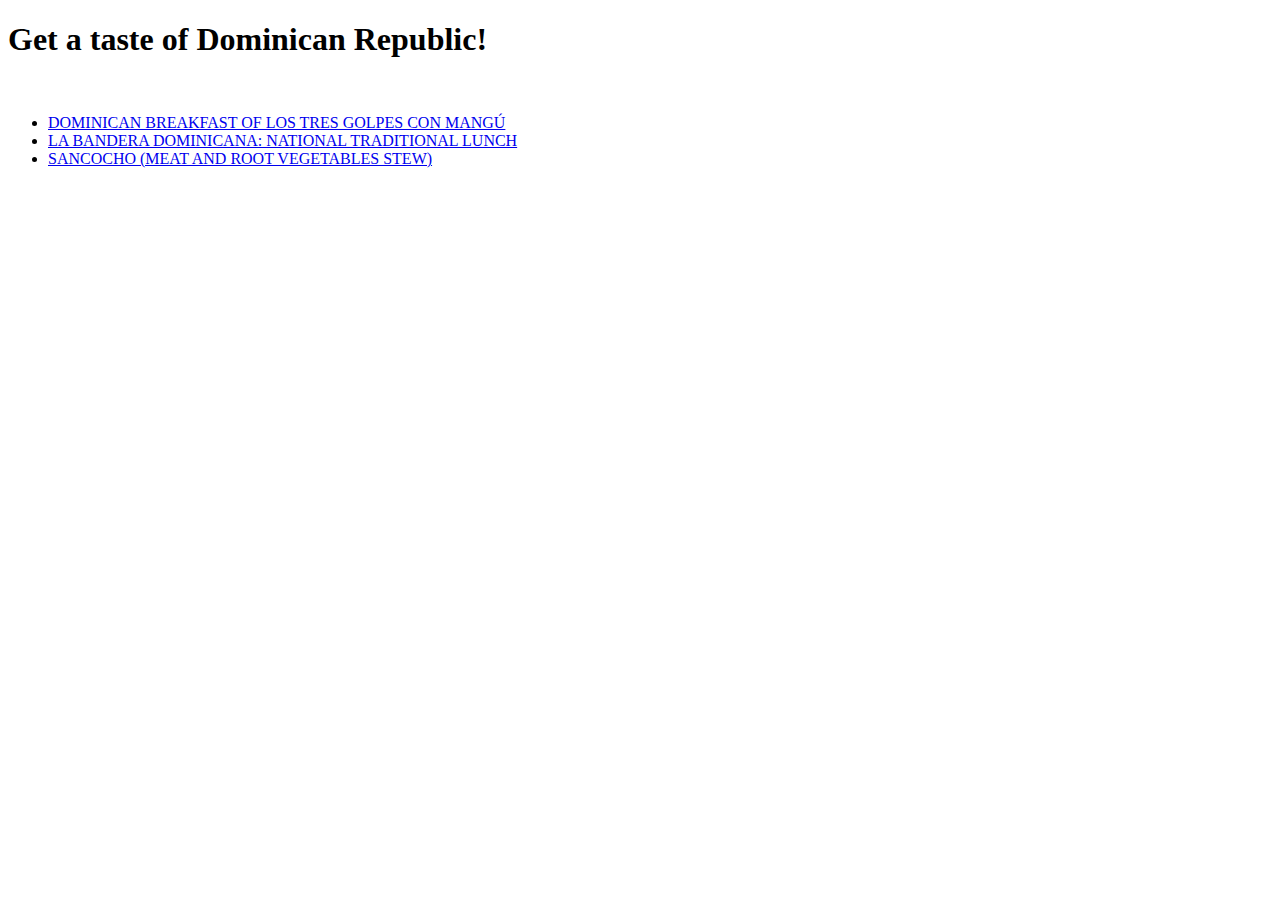
==== recipes/la-bandera-dominicana.html @ d001864d "Setting up basic website structure." ====
<!DOCTYPE html>

<html lang="en">
    <head>
        <meta charset="UTF-8">
        <title>Dominican Recipes</title>
    </head>

    <body>
        <h1>Get a taste of Dominican Republic!</h1>
        <img src="" alt="">

        <ul>
            <li>
                <a href="./recipes/">DOMINICAN BREAKFAST OF LOS TRES GOLPES CON MANGÚ</a>
            </li>
            <li>
                <a href="./recipes/">LA BANDERA DOMINICANA: NATIONAL TRADITIONAL LUNCH</a>
            </li>
            <li>
                <a href="./recipes/">SANCOCHO (MEAT AND ROOT VEGETABLES STEW)</a>
            </li>
        </ul>
    </body>
</html>
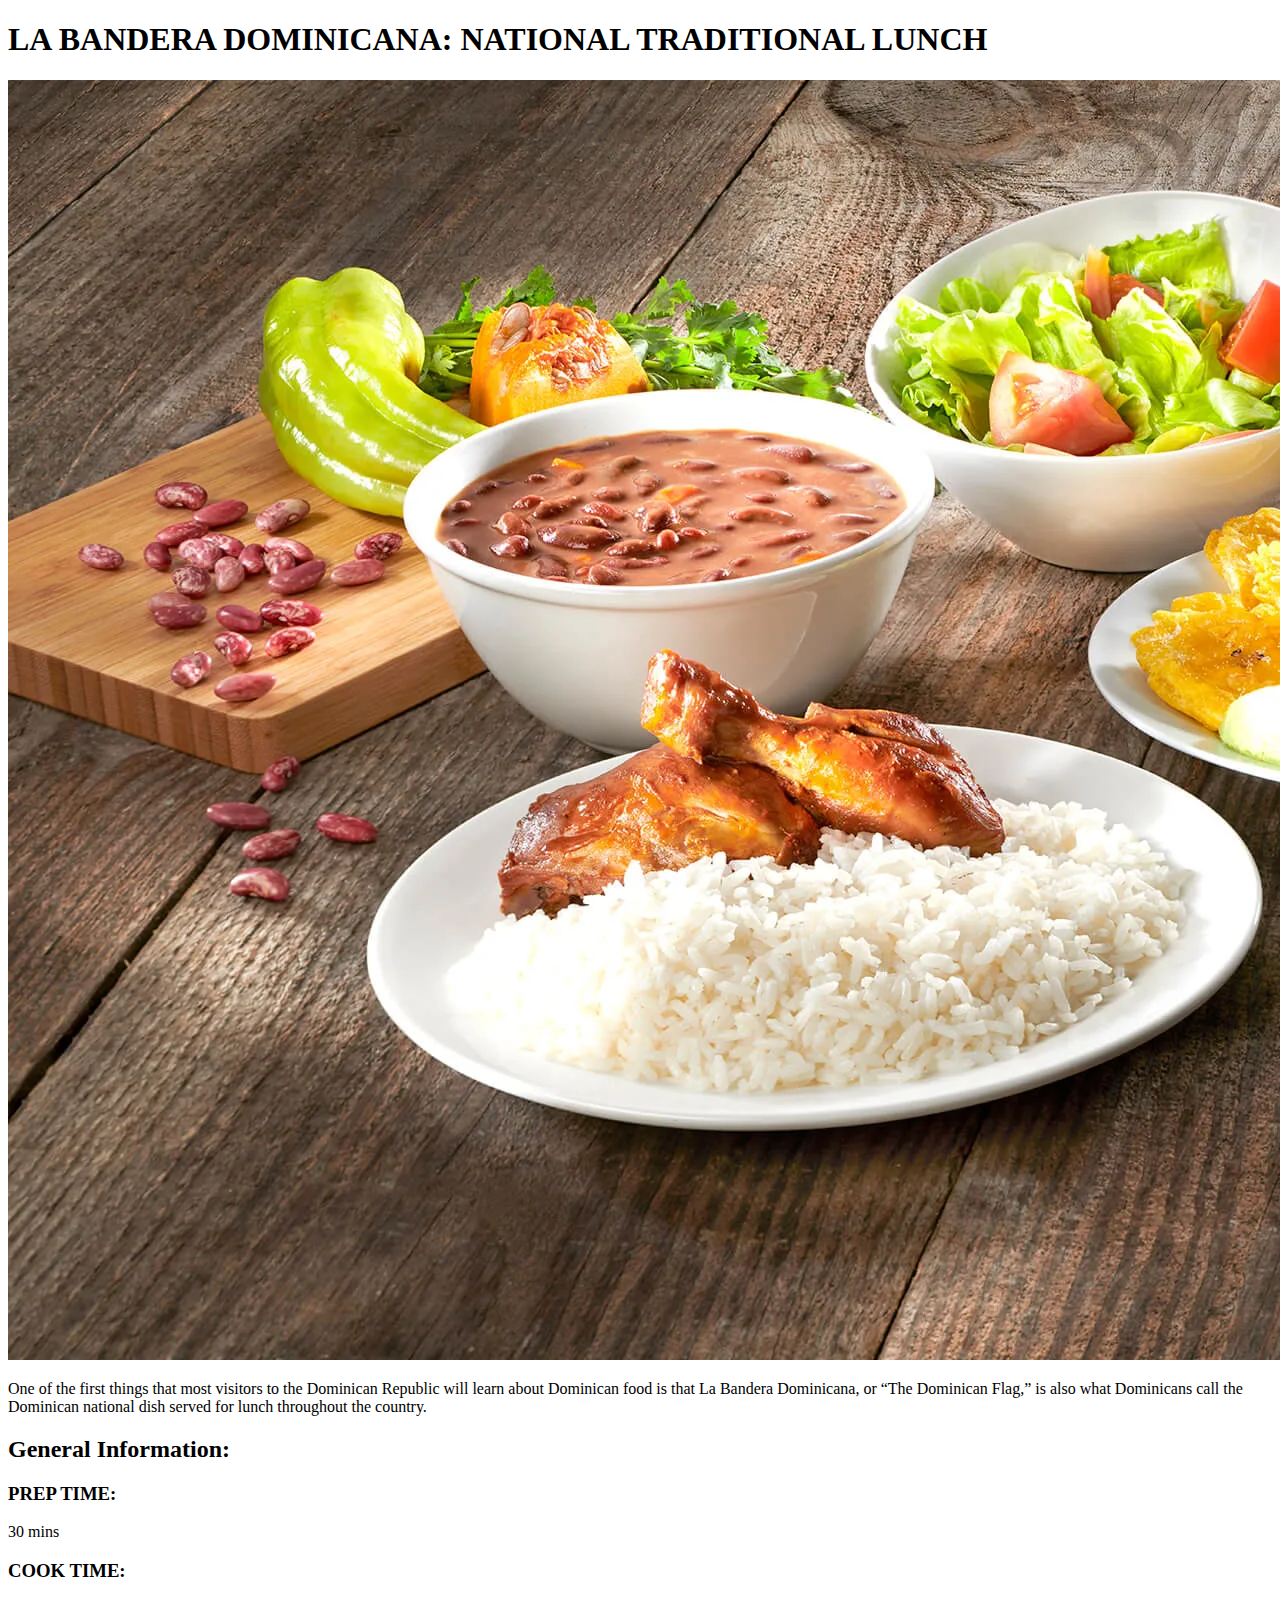
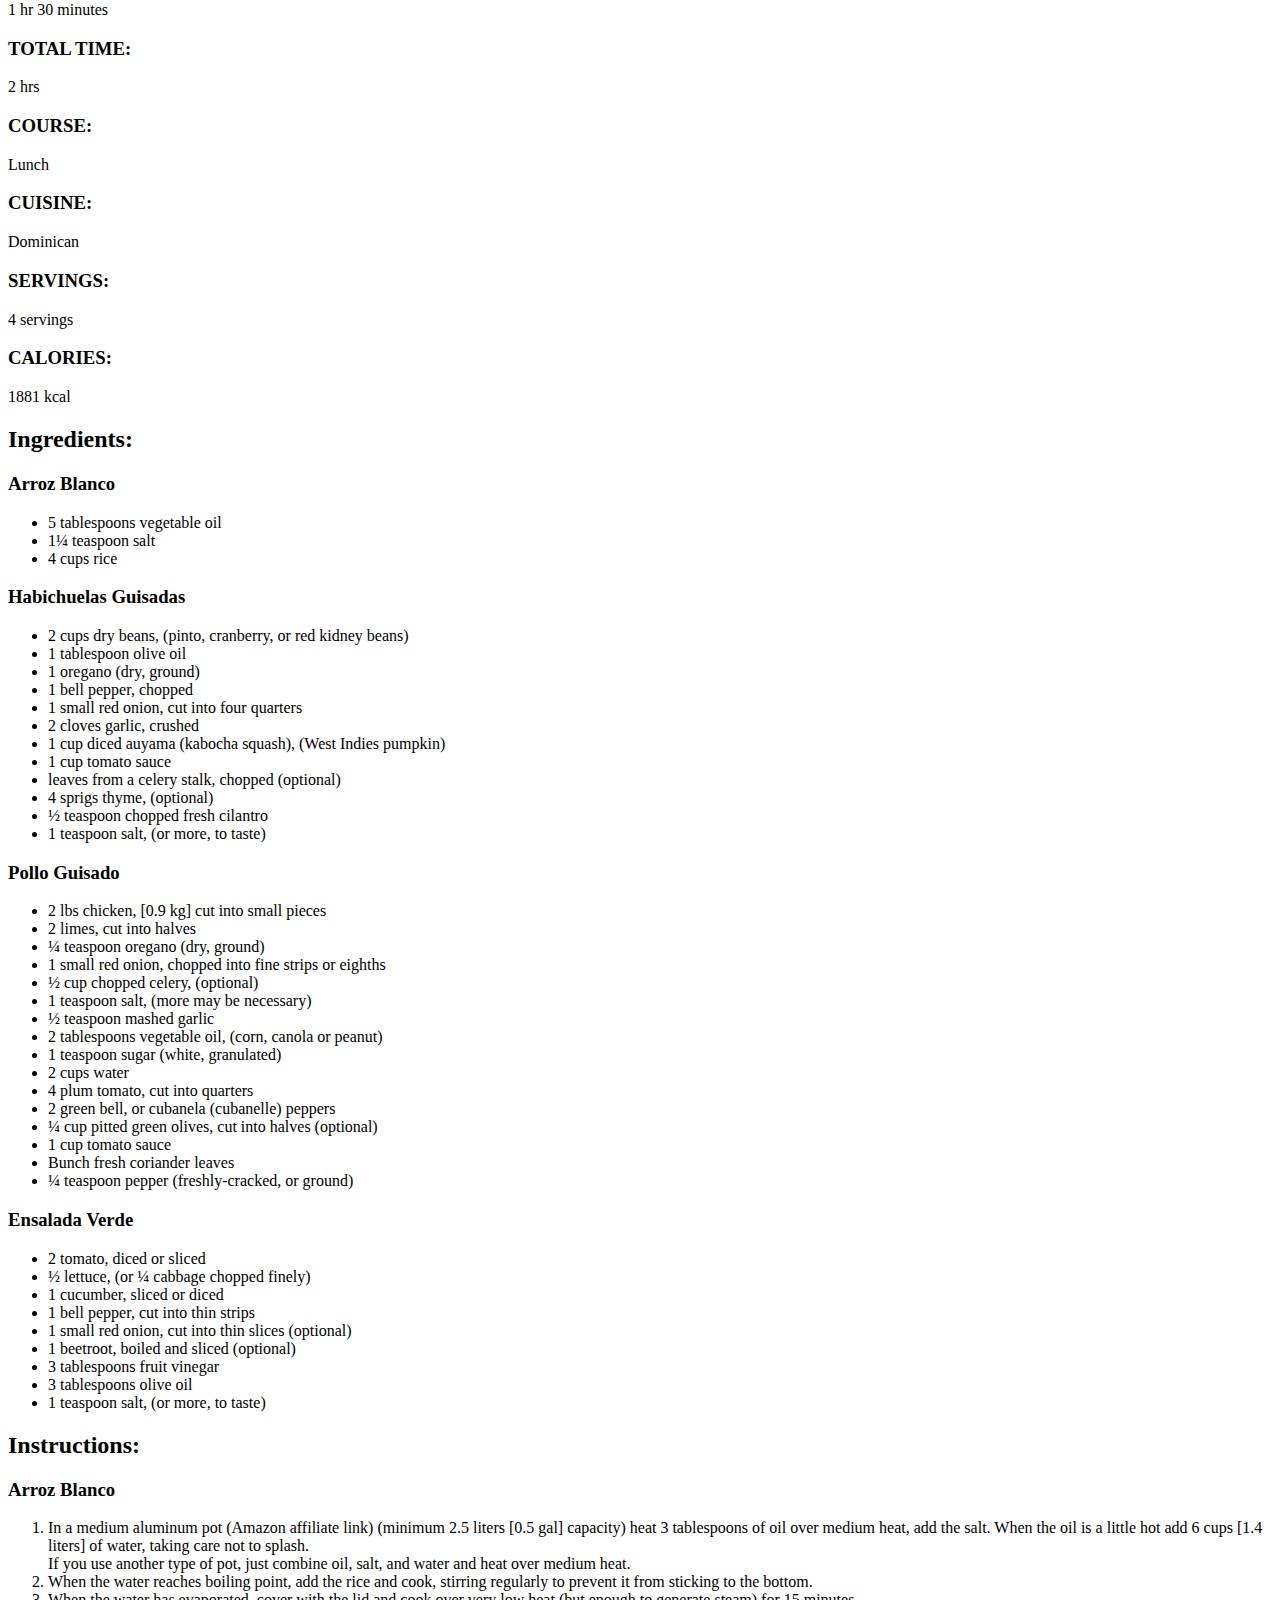
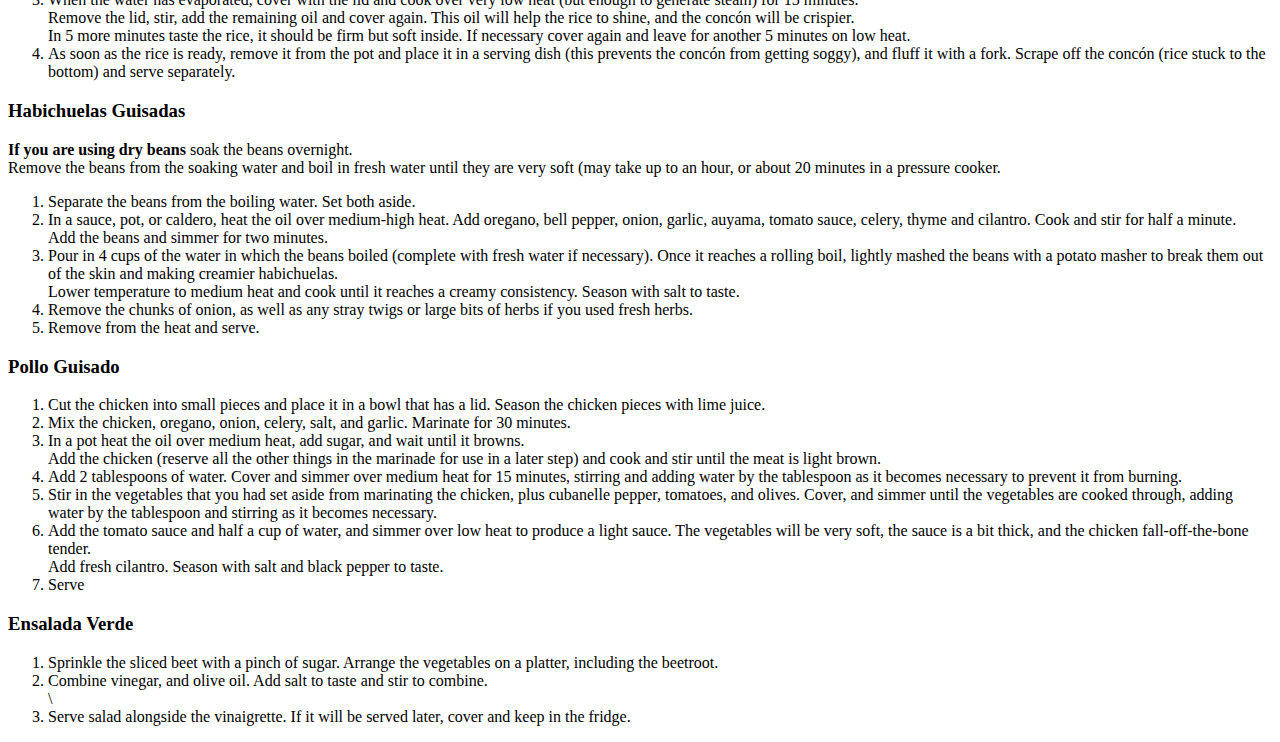
==== commit 0219f81c: "Completed recipe website for basic HTML practice" ====
--- a/recipes/la-bandera-dominicana.html
+++ b/recipes/la-bandera-dominicana.html
@@ -3,23 +3,120 @@
 <html lang="en">
     <head>
         <meta charset="UTF-8">
-        <title>Dominican Recipes</title>
+        <title>La Bandera Dominicana</title>
     </head>
 
     <body>
-        <h1>Get a taste of Dominican Republic!</h1>
-        <img src="" alt="">
+        <h1>LA BANDERA DOMINICANA: NATIONAL TRADITIONAL LUNCH</h1>
+        <img src="../images/la-bandera-dominicana-comida.webp" alt="Traditional dominican lunch.">
 
+        <p>One of the first things that most visitors to the Dominican Republic will learn about Dominican food is that La Bandera Dominicana, or “The Dominican Flag,” is also what Dominicans call the Dominican national dish served for lunch throughout the country. </p>
+
+        <h2>General Information:</h2>
+        <h3>PREP TIME:</h3>
+        <p>30 mins</p>
+        <h3>COOK TIME:</h3>
+        <p>1 hr 30 minutes</p>
+        <h3>TOTAL TIME:</h3>
+        <p>2 hrs</p>
+        <h3>COURSE:</h3>
+        <p>Lunch</p>
+        <h3>CUISINE:</h3>
+        <p>Dominican</p>
+        <h3>SERVINGS:</h3>
+        <p>4 servings</p>
+        <h3>CALORIES:</h3>
+        <p>1881 kcal</p>
+
+        <h2>Ingredients:</h2>
+        <h3>Arroz Blanco</h3>
         <ul>
-            <li>
-                <a href="./recipes/">DOMINICAN BREAKFAST OF LOS TRES GOLPES CON MANGÚ</a>
-            </li>
-            <li>
-                <a href="./recipes/">LA BANDERA DOMINICANA: NATIONAL TRADITIONAL LUNCH</a>
-            </li>
-            <li>
-                <a href="./recipes/">SANCOCHO (MEAT AND ROOT VEGETABLES STEW)</a>
-            </li>
+            <li>5 tablespoons vegetable oil</li>
+            <li>1¼ teaspoon salt</li>
+            <li>4 cups rice</li>
         </ul>
+        <h3>Habichuelas Guisadas</h3>
+        <ul>
+            <li>2 cups dry beans, (pinto, cranberry, or red kidney beans)</li>
+            <li>1 tablespoon olive oil</li>
+            <li>1 oregano (dry, ground)</li>
+            <li>1 bell pepper, chopped</li>
+            <li>1 small red onion, cut into four quarters</li>
+            <li>2 cloves garlic, crushed</li>
+            <li>1 cup diced auyama (kabocha squash), (West Indies pumpkin)</li>
+            <li>1 cup tomato sauce</li>
+            <li>leaves from a celery stalk, chopped (optional)</li>
+            <li>4 sprigs thyme, (optional)</li>
+            <li>½ teaspoon chopped fresh cilantro</li>
+            <li>1 teaspoon salt, (or more, to taste)</li>
+
+        </ul>
+        <h3>Pollo Guisado</h3>
+        <ul>
+            <li>2 lbs chicken, [0.9 kg] cut into small pieces</li>
+            <li>2 limes, cut into halves</li>
+            <li>¼ teaspoon oregano (dry, ground)</li>
+            <li>1 small red onion, chopped into fine strips or eighths</li>
+            <li>½ cup chopped celery, (optional)</li>
+            <li>1 teaspoon salt, (more may be necessary)</li>
+            <li>½ teaspoon mashed garlic</li>
+            <li>2 tablespoons vegetable oil, (corn, canola or peanut)</li>
+            <li>1 teaspoon sugar (white, granulated)</li>
+            <li>2 cups water</li>
+            <li>4 plum tomato, cut into quarters</li>
+            <li>2 green bell, or cubanela (cubanelle) peppers</li>
+            <li>¼ cup pitted green olives, cut into halves (optional)</li>
+            <li>1 cup tomato sauce</li>
+            <li>Bunch fresh coriander leaves</li>
+            <li>¼ teaspoon pepper (freshly-cracked, or ground)</li>
+        </ul>
+        <h3>Ensalada Verde</h3>
+        <ul>
+            <li>2 tomato, diced or sliced</li>
+            <li>½ lettuce, (or ¼ cabbage chopped finely)</li>
+            <li>1 cucumber, sliced or diced</li>
+            <li>1 bell pepper, cut into thin strips</li>
+            <li>1 small red onion, cut into thin slices (optional)</li>
+            <li>1 beetroot, boiled and sliced (optional)</li>
+            <li>3 tablespoons fruit vinegar</li>
+            <li>3 tablespoons olive oil</li>
+            <li>1 teaspoon salt, (or more, to taste)</li>
+        </ul>
+
+        <h2>Instructions:</h2>
+        <h3>Arroz Blanco</h3>
+        <ol>
+            <li>In a medium aluminum pot (Amazon affiliate link) (minimum 2.5 liters [0.5 gal] capacity) heat 3 tablespoons of oil over medium heat, add the salt. When the oil is a little hot add 6 cups [1.4 liters] of water, taking care not to splash.<br>If you use another type of pot, just combine oil, salt, and water and heat over medium heat.</li>
+            <li>When the water reaches boiling point, add the rice and cook, stirring regularly to prevent it from sticking to the bottom.</li>
+            <li>When the water has evaporated, cover with the lid and cook over very low heat (but enough to generate steam) for 15 minutes.<br>
+                Remove the lid, stir, add the remaining oil and cover again. This oil will help the rice to shine, and the concón will be crispier.<br>
+                In 5 more minutes taste the rice, it should be firm but soft inside. If necessary cover again and leave for another 5 minutes on low heat.</li>
+            <li>As soon as the rice is ready, remove it from the pot and place it in a serving dish (this prevents the concón from getting soggy), and fluff it with a fork. Scrape off the concón (rice stuck to the bottom) and serve separately.</li>
+        </ol>
+        <h3>Habichuelas Guisadas</h3>
+        <p><strong>If you are using dry beans</strong> soak the beans overnight.<br>Remove the beans from the soaking water and boil in fresh water until they are very soft (may take up to an hour, or about 20 minutes in a pressure cooker.</p>
+        <ol>
+            <li>Separate the beans from the boiling water. Set both aside.</li>
+            <li>In a sauce, pot, or caldero, heat the oil over medium-high heat. Add oregano, bell pepper, onion, garlic, auyama, tomato sauce, celery, thyme and cilantro. Cook and stir for half a minute.<br>Add the beans and simmer for two minutes.</li>
+            <li>Pour in 4 cups of the water in which the beans boiled (complete with fresh water if necessary). Once it reaches a rolling boil, lightly mashed the beans with a potato masher to break them out of the skin and making creamier habichuelas.<br>Lower temperature to medium heat and cook until it reaches a creamy consistency. Season with salt to taste.</li>
+            <li>Remove the chunks of onion, as well as any stray twigs or large bits of herbs if you used fresh herbs.</li>
+            <li>Remove from the heat and serve.</li>
+        </ol>
+        <h3>Pollo Guisado</h3>
+        <ol>
+            <li>Cut the chicken into small pieces and place it in a bowl that has a lid. Season the chicken pieces with lime juice.</li>
+            <li>Mix the chicken, oregano, onion, celery, salt, and garlic. Marinate for 30 minutes.</li>
+            <li>In a pot heat the oil over medium heat, add sugar, and wait until it browns.<br>Add the chicken (reserve all the other things in the marinade for use in a later step) and cook and stir until the meat is light brown.</li>
+            <li>Add 2 tablespoons of water. Cover and simmer over medium heat for 15 minutes, stirring and adding water by the tablespoon as it becomes necessary to prevent it from burning.</li>
+            <li>Stir in the vegetables that you had set aside from marinating the chicken, plus cubanelle pepper, tomatoes, and olives. Cover, and simmer until the vegetables are cooked through, adding water by the tablespoon and stirring as it becomes necessary.</li>
+            <li>Add the tomato sauce and half a cup of water, and simmer over low heat to produce a light sauce. The vegetables will be very soft, the sauce is a bit thick, and the chicken fall-off-the-bone tender.<br>Add fresh cilantro. Season with salt and black pepper to taste.</li>
+            <li>Serve</li>
+        </ol>
+        <h3>Ensalada Verde</h3>
+        <ol>
+            <li>Sprinkle the sliced beet with a pinch of sugar. Arrange the vegetables on a platter, including the beetroot.</li>
+            <li>Combine vinegar, and olive oil. Add salt to taste and stir to combine.</li>\
+            <li>Serve salad alongside the vinaigrette. If it will be served later, cover and keep in the fridge.</li>
+        </ol>
     </body>
 </html>